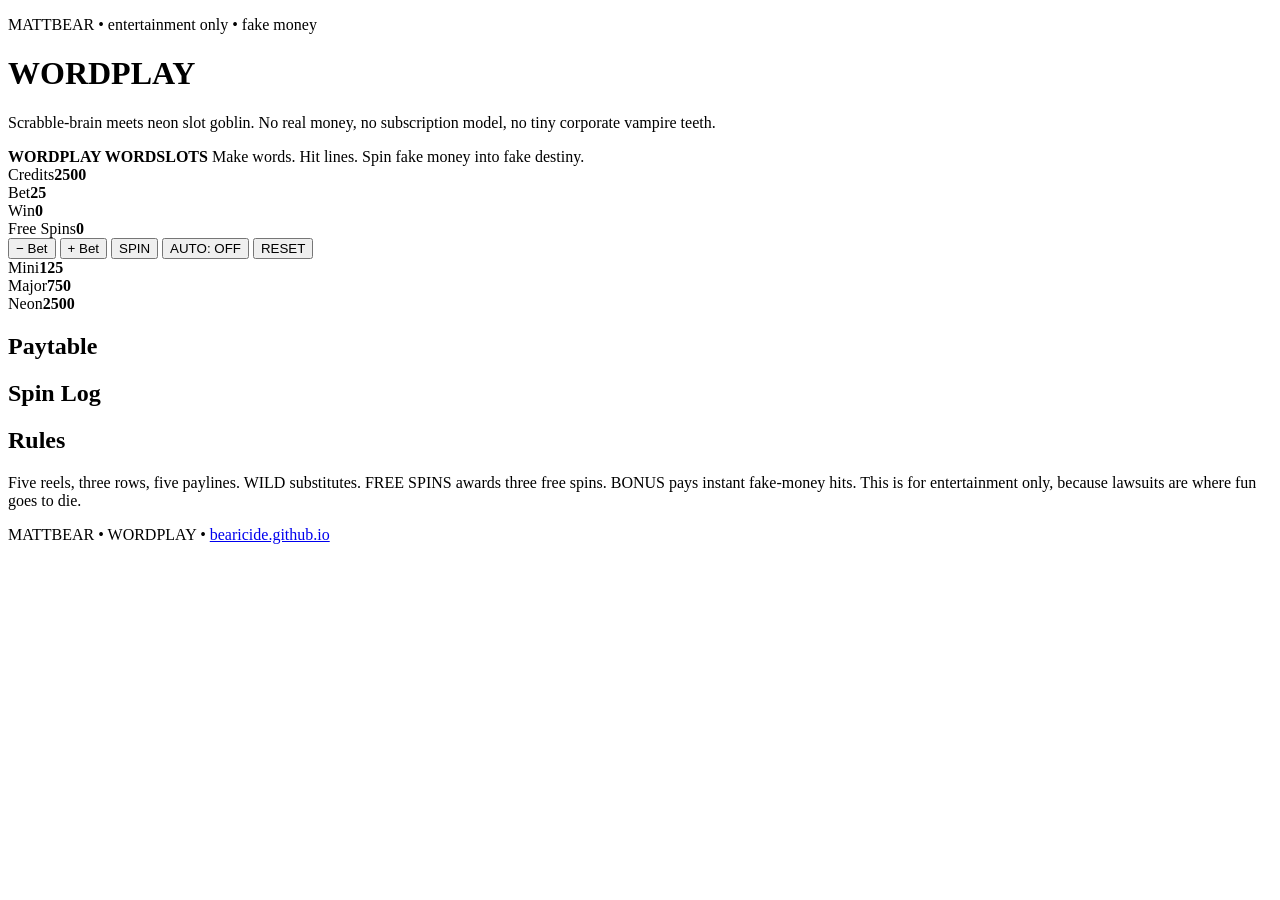
==== slot/index.html @ 1b5ffa2c "Add WORDPLAY WORDSLOTS playable slot page" ====
<!DOCTYPE html>
<html lang="en">
<head>
  <meta charset="UTF-8" />
  <meta name="viewport" content="width=device-width, initial-scale=1.0, viewport-fit=cover" />
  <title>WORDPLAY WORDSLOTS | MATTBEAR</title>
  <meta name="description" content="WORDPLAY WORDSLOTS by MATTBEAR - a neon Scrabble-inspired entertainment-only browser slot." />
  <link rel="stylesheet" href="css/style.css" />
</head>
<body>
  <div class="skyline" aria-hidden="true"><div></div><div></div><div></div><div></div><div></div><div></div><div></div></div>
  <main class="wrap">
    <header class="hero">
      <p class="kicker">MATTBEAR • entertainment only • fake money</p>
      <h1><span>WORD</span>PLAY</h1>
      <p class="subline">Scrabble-brain meets neon slot goblin. No real money, no subscription model, no tiny corporate vampire teeth.</p>
    </header>

    <section class="machine" aria-label="WORDPLAY slot machine">
      <div class="marquee">
        <strong>WORDPLAY WORDSLOTS</strong>
        <span id="statusText">Make words. Hit lines. Spin fake money into fake destiny.</span>
      </div>

      <div class="top-stats">
        <div><span>Credits</span><strong id="credits">2500</strong></div>
        <div><span>Bet</span><strong id="betDisplay">25</strong></div>
        <div><span>Win</span><strong id="lastWin">0</strong></div>
        <div><span>Free Spins</span><strong id="freeSpins">0</strong></div>
      </div>

      <div class="reel-frame">
        <div class="payline payline-top"></div>
        <div class="payline payline-mid"></div>
        <div class="payline payline-bottom"></div>
        <div id="reels" class="reels" aria-live="polite"></div>
      </div>

      <div class="controls">
        <button class="btn ghost" id="betDown" type="button">− Bet</button>
        <button class="btn ghost" id="betUp" type="button">+ Bet</button>
        <button class="btn primary" id="spinBtn" type="button">SPIN</button>
        <button class="btn auto" id="autoSpinBtn" type="button">AUTO: OFF</button>
        <button class="btn ghost" id="resetBtn" type="button">RESET</button>
      </div>

      <div class="jackpots">
        <div><span>Mini</span><strong id="miniPot">125</strong></div>
        <div><span>Major</span><strong id="majorPot">750</strong></div>
        <div><span>Neon</span><strong id="neonPot">2500</strong></div>
      </div>
    </section>

    <section class="info-grid">
      <article class="panel">
        <h2>Paytable</h2>
        <ul id="paytable"></ul>
      </article>
      <article class="panel">
        <h2>Spin Log</h2>
        <div id="log" class="log"></div>
      </article>
      <article class="panel">
        <h2>Rules</h2>
        <p>Five reels, three rows, five paylines. WILD substitutes. FREE SPINS awards three free spins. BONUS pays instant fake-money hits. This is for entertainment only, because lawsuits are where fun goes to die.</p>
      </article>
    </section>
  </main>

  <footer class="footer">MATTBEAR • WORDPLAY • <a href="https://bearicide.github.io" rel="noopener">bearicide.github.io</a></footer>
  <script src="js/slot.js"></script>
</body>
</html>
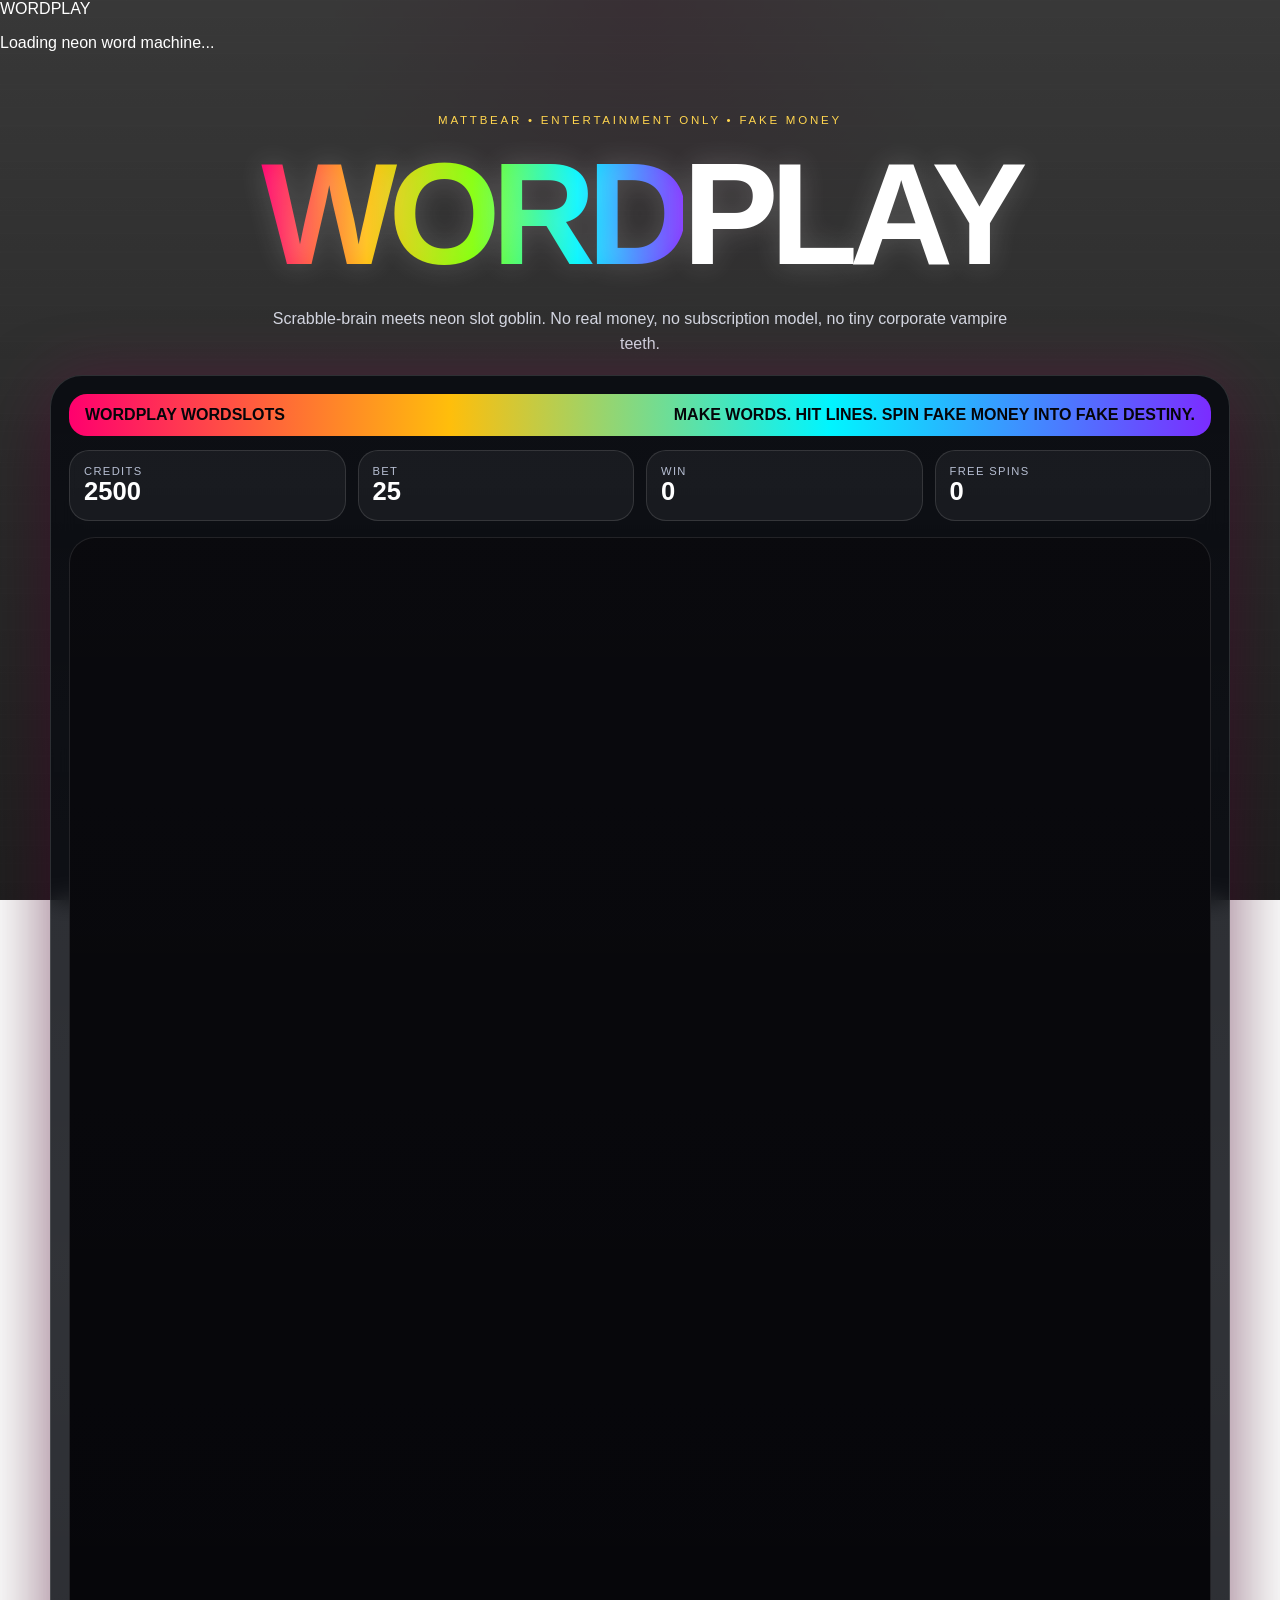
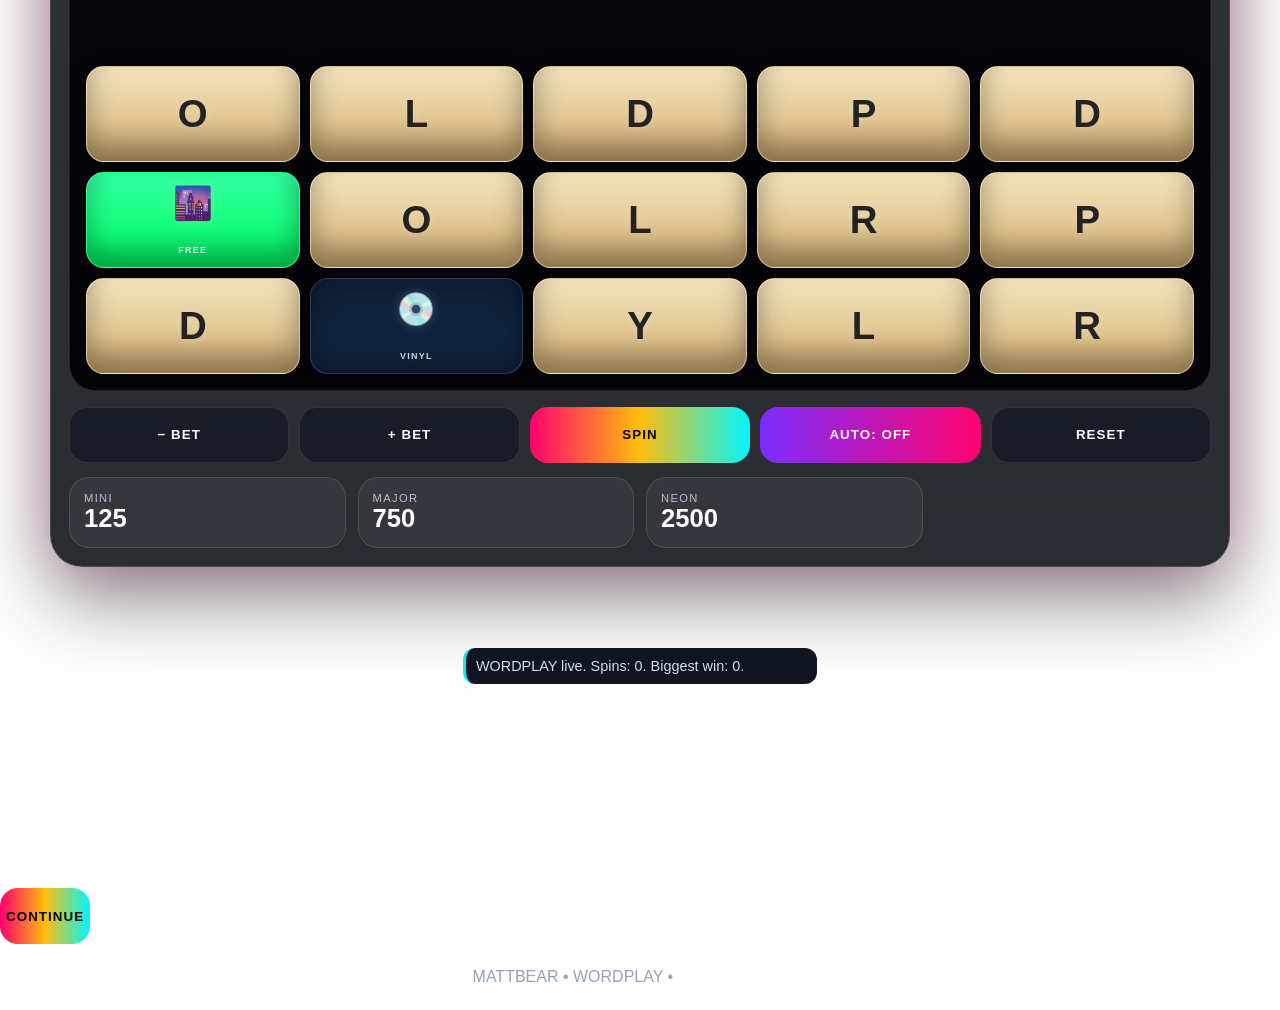
==== commit f62d1a1a: "Patch WORDPLAY slot foundation markup" ====
--- a/slot/index.html
+++ b/slot/index.html
@@ -2,13 +2,25 @@
 <html lang="en">
 <head>
   <meta charset="UTF-8" />
-  <meta name="viewport" content="width=device-width, initial-scale=1.0, viewport-fit=cover" />
+  <meta name="viewport" content="width=device-width, initial-scale=1.0, maximum-scale=1.0, viewport-fit=cover" />
+  <meta name="theme-color" content="#07080d" />
   <title>WORDPLAY WORDSLOTS | MATTBEAR</title>
   <meta name="description" content="WORDPLAY WORDSLOTS by MATTBEAR - a neon Scrabble-inspired entertainment-only browser slot." />
+  <link rel="manifest" href="manifest.json" />
   <link rel="stylesheet" href="css/style.css" />
 </head>
 <body>
+  <div id="preloader" class="preloader" aria-live="polite">
+    <div class="preloader-card">
+      <div class="loader-logo"><span>WORD</span>PLAY</div>
+      <div class="loader-bar"><i></i></div>
+      <p>Loading neon word machine...</p>
+    </div>
+  </div>
+
+  <div class="rain" aria-hidden="true"></div>
   <div class="skyline" aria-hidden="true"><div></div><div></div><div></div><div></div><div></div><div></div><div></div></div>
+
   <main class="wrap">
     <header class="hero">
       <p class="kicker">MATTBEAR • entertainment only • fake money</p>
@@ -29,10 +41,8 @@
         <div><span>Free Spins</span><strong id="freeSpins">0</strong></div>
       </div>
 
-      <div class="reel-frame">
-        <div class="payline payline-top"></div>
-        <div class="payline payline-mid"></div>
-        <div class="payline payline-bottom"></div>
+      <div class="reel-frame" id="reelFrame">
+        <svg id="paylineSvg" class="payline-svg" viewBox="0 0 100 100" preserveAspectRatio="none" aria-hidden="true"></svg>
         <div id="reels" class="reels" aria-live="polite"></div>
       </div>
 
@@ -62,10 +72,19 @@
       </article>
       <article class="panel">
         <h2>Rules</h2>
-        <p>Five reels, three rows, five paylines. WILD substitutes. FREE SPINS awards three free spins. BONUS pays instant fake-money hits. This is for entertainment only, because lawsuits are where fun goes to die.</p>
+        <p>Five reels, three rows, five paylines. WILD substitutes. FREE SPINS awards three free spins. BONUS and REWIND use splash screens. This is for entertainment only, because lawsuits are where fun goes to die.</p>
       </article>
     </section>
   </main>
+
+  <div id="splashModal" class="splash-modal" role="dialog" aria-modal="true" aria-hidden="true">
+    <div class="splash-card">
+      <div id="splashBadge" class="splash-badge">BONUS</div>
+      <h2 id="splashTitle">Bonus Triggered</h2>
+      <p id="splashText">Right on - Stay up! Good luck!</p>
+      <button id="splashContinue" class="btn primary" type="button">CONTINUE</button>
+    </div>
+  </div>
 
   <footer class="footer">MATTBEAR • WORDPLAY • <a href="https://bearicide.github.io" rel="noopener">bearicide.github.io</a></footer>
   <script src="js/slot.js"></script>
--- a/slot/css/style.css
+++ b/slot/css/style.css
@@ -0,0 +1 @@
+*{box-sizing:border-box}html,body{margin:0;padding:0}body{font-family:Bahnschrift,Arial,sans-serif;background:#07080d;color:#fff;overflow-x:hidden;background:linear-gradient(rgba(0,0,0,.78),rgba(0,0,0,.88)),radial-gradient(circle at top,rgba(255,0,140,.16),transparent 28%),url('https://images.unsplash.com/photo-1514565131-fce0801e5785?q=80&w=1600&auto=format&fit=crop');background-size:cover;background-position:center;background-attachment:fixed}body::before{content:'';position:fixed;inset:0;pointer-events:none;background:linear-gradient(rgba(255,255,255,.03) 1px,transparent 1px),linear-gradient(90deg,rgba(255,255,255,.02) 1px,transparent 1px);background-size:42px 42px;opacity:.25}.wrap{width:min(1180px,calc(100% - 24px));margin:auto;position:relative;z-index:2}.hero{text-align:center;padding:34px 0 18px}.kicker{text-transform:uppercase;letter-spacing:.24em;color:#ffd54f;font-size:.72rem}.hero h1{font-size:clamp(4rem,12vw,9rem);line-height:.85;margin:.2em 0;font-family:Impact,sans-serif;text-transform:uppercase;letter-spacing:-.06em;text-shadow:0 0 28px rgba(255,255,255,.18)}.hero h1 span{background:linear-gradient(90deg,#ff006e,#ffbe0b,#80ff00,#00f5ff,#7b2cff);-webkit-background-clip:text;background-clip:text;color:transparent}.subline{max-width:760px;margin:auto;color:#d4d7e2;line-height:1.6}.machine{border:1px solid rgba(255,255,255,.14);background:rgba(8,10,16,.86);border-radius:32px;padding:18px;box-shadow:0 0 60px rgba(255,0,140,.16),0 30px 80px rgba(0,0,0,.5);backdrop-filter:blur(12px);position:relative;overflow:hidden}.machine::before{content:'';position:absolute;inset:0;background:linear-gradient(transparent 0%,rgba(255,255,255,.03) 50%,transparent 100%);animation:scan 8s linear infinite;pointer-events:none}.marquee{display:flex;justify-content:space-between;gap:12px;align-items:center;padding:12px 16px;border-radius:18px;background:linear-gradient(90deg,#ff006e,#ffbe0b,#00f5ff,#7b2cff);color:#050509;font-weight:900;text-transform:uppercase}.top-stats,.jackpots{display:grid;grid-template-columns:repeat(4,1fr);gap:12px;margin-top:14px}.top-stats div,.jackpots div,.panel{border:1px solid rgba(255,255,255,.12);border-radius:20px;background:rgba(255,255,255,.05);padding:14px}.top-stats span,.jackpots span{display:block;color:#b7bfd3;text-transform:uppercase;font-size:.7rem;letter-spacing:.12em}.top-stats strong,.jackpots strong{font-size:1.6rem}.reel-frame{position:relative;margin-top:16px;border-radius:26px;padding:16px;background:#050509;border:1px solid rgba(255,255,255,.12);overflow:hidden}.reel-frame::after{content:'';position:absolute;inset:0;background:linear-gradient(rgba(255,255,255,.02),transparent);pointer-events:none}.payline{position:absolute;left:12px;right:12px;height:4px;border-radius:999px;background:linear-gradient(90deg,#ff006e,#fff176,#00f5ff);opacity:.22;box-shadow:0 0 16px rgba(255,255,255,.4)}.payline-top{top:26%}.payline-mid{top:50%}.payline-bottom{top:74%}.reels{display:grid;grid-template-columns:repeat(5,1fr);gap:10px}.reel{display:grid;gap:10px}.symbol{height:96px;border-radius:18px;display:grid;place-items:center;font-weight:900;background:linear-gradient(180deg,rgba(255,255,255,.14),rgba(255,255,255,.04));border:1px solid rgba(255,255,255,.12);box-shadow:inset 0 -18px 28px rgba(0,0,0,.35),0 0 18px rgba(0,0,0,.25);text-shadow:0 0 12px rgba(255,255,255,.2);position:relative;overflow:hidden}.symbol::before{content:'';position:absolute;inset:0;background:linear-gradient(120deg,transparent,rgba(255,255,255,.18),transparent);transform:translateX(-120%);animation:shine 5s infinite}.symbol.word{background:linear-gradient(180deg,#f4e4bc,#d4b173);color:#222}.symbol.music{background:linear-gradient(180deg,#0d1d33,#122847)}.symbol.bonus{background:linear-gradient(180deg,#00f5ff,#0077ff)}.symbol.free{background:linear-gradient(180deg,#31ff9f,#0f6)}.symbol.wild{background:linear-gradient(180deg,#ff006e,#6a00ff)}.symbol.jackpot{background:linear-gradient(180deg,#ffd700,#ff6a00);color:#111}.symbol.spin{animation:spinBlur .18s linear infinite}.symbol.win{outline:3px solid #ffe066;transform:scale(1.04);box-shadow:0 0 26px rgba(255,224,102,.5)}.tile{font-size:2.4rem}.emoji{font-size:2rem;display:block}small{font-size:.56rem;letter-spacing:.14em;opacity:.8}.controls{display:grid;grid-template-columns:repeat(5,1fr);gap:10px;margin-top:16px}.btn{height:56px;border:none;border-radius:18px;font-weight:900;cursor:pointer;transition:.18s ease;text-transform:uppercase;letter-spacing:.08em}.btn:hover{transform:translateY(-2px) scale(1.02);filter:brightness(1.08)}.btn.primary{background:linear-gradient(90deg,#ff006e,#ffbe0b,#00f5ff);color:#050509}.btn.ghost{background:#171b26;color:#fff;border:1px solid rgba(255,255,255,.1)}.btn.auto{background:linear-gradient(90deg,#7b2cff,#ff006e);color:#fff}.info-grid{display:grid;grid-template-columns:repeat(3,1fr);gap:14px;margin-top:18px}.panel h2{margin-top:0;text-transform:uppercase}.log{display:grid;gap:8px;max-height:240px;overflow:auto}.log div{padding:10px;border-radius:12px;background:#111622;color:#d9e0f2;font-size:.9rem;border-left:3px solid #00f5ff}.footer{text-align:center;padding:24px;color:#97a1b8}.footer a{color:#fff}.winflash::after{content:'';position:fixed;inset:0;background:rgba(255,255,255,.08);pointer-events:none;animation:flash .7s ease}.rain{position:fixed;inset:0;pointer-events:none;background-image:linear-gradient(transparent 92%,rgba(255,255,255,.08));background-size:2px 18px;opacity:.12;animation:rain 0.32s linear infinite}@keyframes rain{from{transform:translateY(-20px)}to{transform:translateY(20px)}}@keyframes shine{0%{transform:translateX(-120%)}20%{transform:translateX(120%)}100%{transform:translateX(120%)}}@keyframes scan{from{transform:translateY(-100%)}to{transform:translateY(100%)}}@keyframes flash{from{opacity:1}to{opacity:0}}@keyframes spinBlur{0%{filter:blur(0)}50%{filter:blur(2px) brightness(1.4)}100%{filter:blur(0)}}@media(max-width:900px){.reels,.controls,.top-stats,.jackpots,.info-grid{grid-template-columns:1fr 1fr}}@media(max-width:600px){.reels{grid-template-columns:1fr}.controls,.top-stats,.jackpots,.info-grid{grid-template-columns:1fr}.symbol{height:74px}.tile{font-size:1.8rem}}
